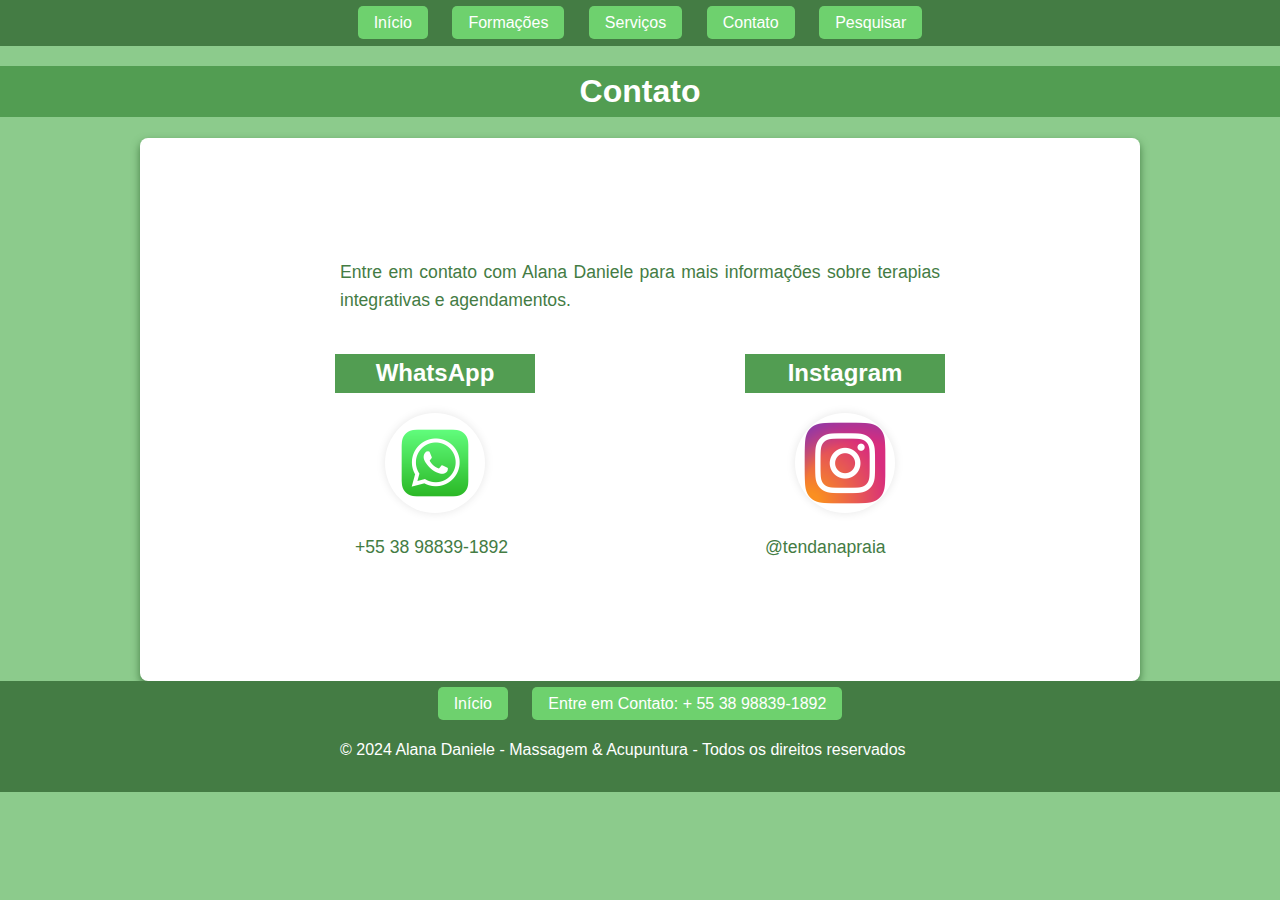
==== contato.html @ d6dbbade "Atualizando informações e style" ====
<!DOCTYPE html>
<html lang="pt-br">

<head>
    <meta charset="UTF-8">
    <meta name="viewport" content="width=device-width, initial-scale=1.0">
    <title>Contato - Alana Daniele</title>
    <link rel="stylesheet" href="./styles/main.css">
</head>

<body>
    <header>
        <nav>
            <a href="index.html">Início</a>
            <a href="formacoes.html">Formações</a>
            <a href="servicos.html">Serviços</a>
            <a href="contato.html">Contato</a>
            <a href="pesquisa.html">Pesquisar</a>
        </nav>
    </header>

    <main>
        <h1>Contato</h1>
        <section class="contato">
            <p>Entre em contato com Alana Daniele para mais informações sobre terapias integrativas e agendamentos.</p>
            <div class="contato-opcoes">
                <div class="contato-item">
                    <h2>WhatsApp</h2>
                    <a href="https://wa.me/5538988391892" target="_blank">
                        <img src="./assets/whatsapp-icon.png" alt="Ícone do WhatsApp" class="contato-icon">
                        <p>+55 38 98839-1892</p>
                    </a>
                </div>
                <div class="contato-item">
                    <h2>Instagram</h2>
                    <a href="https://www.instagram.com/tendanapraia/" target="_blank">
                        <img src="./assets/instagram-icon.png" alt="Ícone do Instagram" class="contato-icon">
                        <p>@tendanapraia</p>
                    </a>
                </div>
            </div>
        </section>
    </main>

    <footer>
        <nav>
            <a href="index.html">Início</a>
            <a href="https://wa.me/message/5LO6TZHGH64SK1?text=Olá,%20gostaria%20de%20agendar%20uma%20sessão%20de%20acupuntura"
                target="_blank">Entre em Contato: + 55 38 98839-1892</a>
            <p>&copy; 2024 Alana Daniele - Massagem & Acupuntura - Todos os direitos reservados</p>
        </nav>
    </footer>
</body>

</html>
---- styles/main.css ----
body {
    font-family: Arial, sans-serif;
    line-height: 1.6;
    margin: 0;
    padding: 0;
    background-color: rgb(140, 203, 140);
    /* color: #333; */
}

nav {
    background-color: rgb(68, 124, 68);
    padding: 10px;
    text-align: center;
    margin-bottom: 20px;
}

nav a {
    color: #fff;
    text-decoration: none;
    padding: 8px 16px;
    margin: 0 10px;
    border-radius: 5px;
    background-color: rgb(110, 209, 110);
    transition: background-color 0.3s ease;
}

nav a:hover {
    background-color: rgb(8, 231, 8);
    text-decoration: none;
}

h1,
h2 {
    color: white;
    background-color: rgb(82, 157, 82);
}

h1 {
    text-align: center;
    margin-top: 0;
}

h2 {
    margin-bottom: 10px;
    text-align: center;
}

h3 {
    color: white;
    text-align: center;
}

img {
    display: block;
    max-width: 200px;
    width: 100%;
    margin: 20px auto;
    border-radius: 50%;
    box-shadow: 0 0 10px rgba(0, 0, 0, 0.1);
}

p {
    max-width: 600px;
    margin: 20px auto;
    padding: 0 20px;
    text-align: justify;
    color: white;
}

ul {
    max-width: 600px;
    margin: 20px auto;
    padding: 0;
    list-style-type: none;
}

ul li {
    background-color: #e9ecef;
    margin: 5px 0;
    padding: 10px;
    border-radius: 5px;
    color: rgb(68, 124, 68);
}

table {
    width: 80%;
    margin: 20px auto;
    border-collapse: collapse;
}

table,
th,
td {
    border: 1px solid #ddd;
}

th,
td {
    padding: 10px;
    text-align: center;
}

th {
    background-color: rgb(110, 209, 110);
    color: white;
}

td {
    background-color: #f4f4f4;
    color: rgb(68, 124, 68);
}

ol {
    max-width: 600px;
    margin: 20px auto;
    padding-left: 40px;
    color: rgb(68, 124, 68);
}

ol li {
    margin-bottom: 15px;
    color: rgb(68, 124, 68);
}

ol li h3 {
    margin: 0 0 5px 0;
    color: rgb(68, 124, 68);
}

ol li p {
    margin: 0;
}

.main {
    max-width: 800px;
    margin: 20px auto;
    padding: 0 20px;
    color: rgb(68, 124, 68);
    align-items: center;
    text-align: center;
    background-color: white;
}

.servicos {
    max-width: 800px;
    margin: 0 auto;
    padding: 20px;
    background-color: #fff;
    box-shadow: 0 4px 8px rgb(68, 124, 68);
    border-radius: 8px;
}

.servicos p {
    text-align: center;
    font-size: 1.1em;
    margin-bottom: 20px;
    color: rgb(68, 124, 68);
}

.servicos ul {
    list-style-type: none;
    padding: 0;
}

.servicos li {
    margin: 20px 0;
    padding: 10px;
    border-left: 5px solid #9bbfae;
    background-color: #f9f9f9;
    border-radius: 4px;
}

.servicos li h2 {
    margin: 0;
    color: white;
}

.servicos li p {
    margin: 5px 0 0;
    font-size: 0.95em;
    color: rgb(68, 124, 68);
}

.contato {
    max-width: 800px;
    margin: 0 auto;
    padding: 100px;
    background-color: #fff;
    box-shadow: 0 4px 8px rgb(68, 124, 68);
    border-radius: 8px;
    text-align: center;
}

.contato p {
    font-size: 1.1em;
    color: rgb(68, 124, 68);
    margin-bottom: 20px;
}

.contato-opcoes {
    display: flex;
    justify-content: space-around;
    flex-wrap: wrap;
    gap: 20px;
}

.contato-item {
    text-align: center;
    width: 200px;
}

.contato-item h2 {
    color: white;
    margin-bottom: 10px;
}

.contato-item a {
    text-decoration: none;
    color: rgb(68, 124, 68);
}

.contato-item a:hover {
    color: #7da493;
}

.contato-icon {
    width: 100px;
    height: 100px;
    margin-bottom: 10px;
}



@media screen and (max-width: 768px) {
    body {
        font-size: 14px;
    }

    nav a {
        display: block;
        margin: 5px 0;
    }

    img {
        max-width: 150px;
    }

    table {
        width: 100%;
    }
}
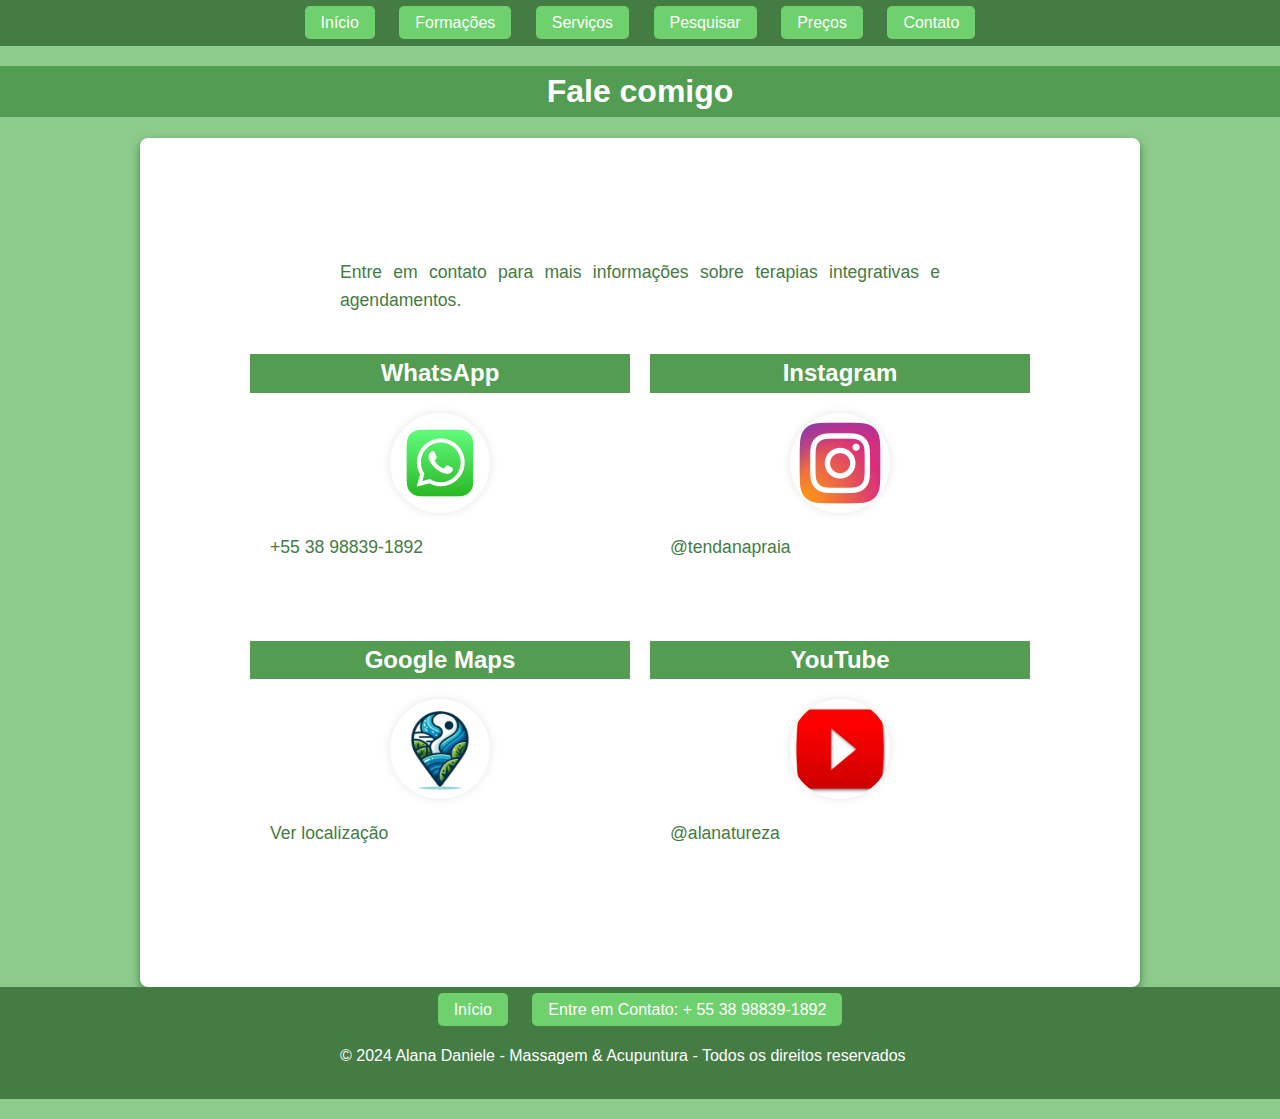
==== commit 2cbd4372: "incluindo preços" ====
--- a/contato.html
+++ b/contato.html
@@ -14,15 +14,16 @@
             <a href="index.html">Início</a>
             <a href="formacoes.html">Formações</a>
             <a href="servicos.html">Serviços</a>
+            <a href="pesquisa.html">Pesquisar</a>
+            <a href="precos.html">Preços</a>
             <a href="contato.html">Contato</a>
-            <a href="pesquisa.html">Pesquisar</a>
         </nav>
     </header>
 
     <main>
-        <h1>Contato</h1>
+        <h1>Fale comigo</h1>
         <section class="contato">
-            <p>Entre em contato com Alana Daniele para mais informações sobre terapias integrativas e agendamentos.</p>
+            <p>Entre em contato para mais informações sobre terapias integrativas e agendamentos.</p>
             <div class="contato-opcoes">
                 <div class="contato-item">
                     <h2>WhatsApp</h2>
@@ -36,6 +37,21 @@
                     <a href="https://www.instagram.com/tendanapraia/" target="_blank">
                         <img src="./assets/instagram-icon.png" alt="Ícone do Instagram" class="contato-icon">
                         <p>@tendanapraia</p>
+                    </a>
+                </div>
+                <div class="contato-item">
+                    <h2>Google Maps</h2>
+                    <a href="https://www.google.com/maps/place/Acupuntura+%26+Massagem+-+Alana+Daniele/@-27.5980258,-48.4382174,17z/data=!3m1!4b1!4m6!3m5!1s0x95273f9b14b9d63b:0x59419eb3e9246d7f!8m2!3d-27.5980258!4d-48.4356425!16s%2Fg%2F11t5njf8d0?hl=pt-BR&authuser=0&entry=ttu&g_ep=EgoyMDI0MTExOS4yIKXMDSoASAFQAw%3D%3D"
+                        target="_blank">
+                        <img src="./assets/maps-icon.png" alt="Ícone do Google Maps" class="contato-icon">
+                        <p>Ver localização</p>
+                    </a>
+                </div>
+                <div class="contato-item">
+                    <h2>YouTube</h2>
+                    <a href="https://www.youtube.com/@alanatureza" target="_blank">
+                        <img src="./assets/youtube-icon.png" alt="Ícone do YouTube" class="contato-icon">
+                        <p>@alanatureza</p>
                     </a>
                 </div>
             </div>
--- a/styles/main.css
+++ b/styles/main.css
@@ -199,14 +199,25 @@
 
 .contato-opcoes {
     display: flex;
-    justify-content: space-around;
     flex-wrap: wrap;
+    justify-content: center;
     gap: 20px;
 }
 
+
 .contato-item {
     text-align: center;
-    width: 200px;
+    width: calc(50% - 20px);
+    /* Ocupa 50% do espaço disponível, menos o gap */
+    margin-bottom: 20px;
+    /* Adiciona espaçamento entre as linhas */
+}
+
+.contato-icon {
+    width: 80px;
+    /* Reduz o tamanho dos ícones */
+    height: 80px;
+    margin-bottom: 10px;
 }
 
 .contato-item h2 {
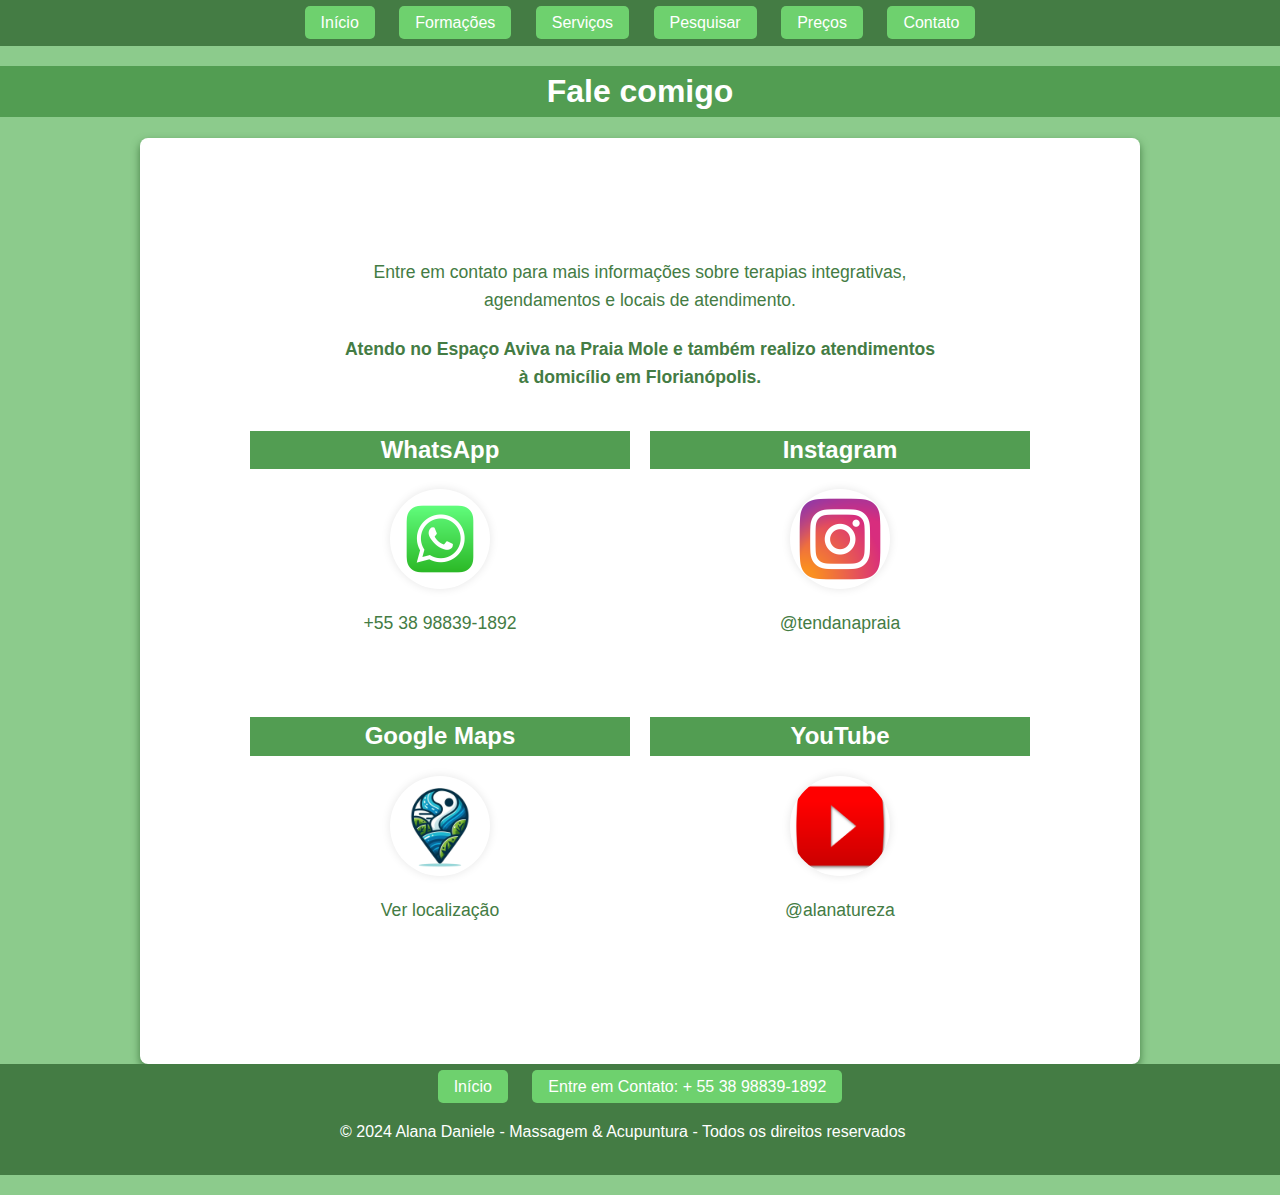
==== commit 57ae2c13: "corrigindo fale comigo" ====
--- a/contato.html
+++ b/contato.html
@@ -23,7 +23,10 @@
     <main>
         <h1>Fale comigo</h1>
         <section class="contato">
-            <p>Entre em contato para mais informações sobre terapias integrativas e agendamentos.</p>
+            <p>Entre em contato para mais informações sobre terapias integrativas, agendamentos e locais de atendimento.
+            </p>
+            <p><strong>Atendo no Espaço Aviva na Praia Mole e também realizo atendimentos à domicílio em
+                    Florianópolis.</strong></p>
             <div class="contato-opcoes">
                 <div class="contato-item">
                     <h2>WhatsApp</h2>
--- a/styles/main.css
+++ b/styles/main.css
@@ -195,6 +195,7 @@
     font-size: 1.1em;
     color: rgb(68, 124, 68);
     margin-bottom: 20px;
+    text-align: center;
 }
 
 .contato-opcoes {
